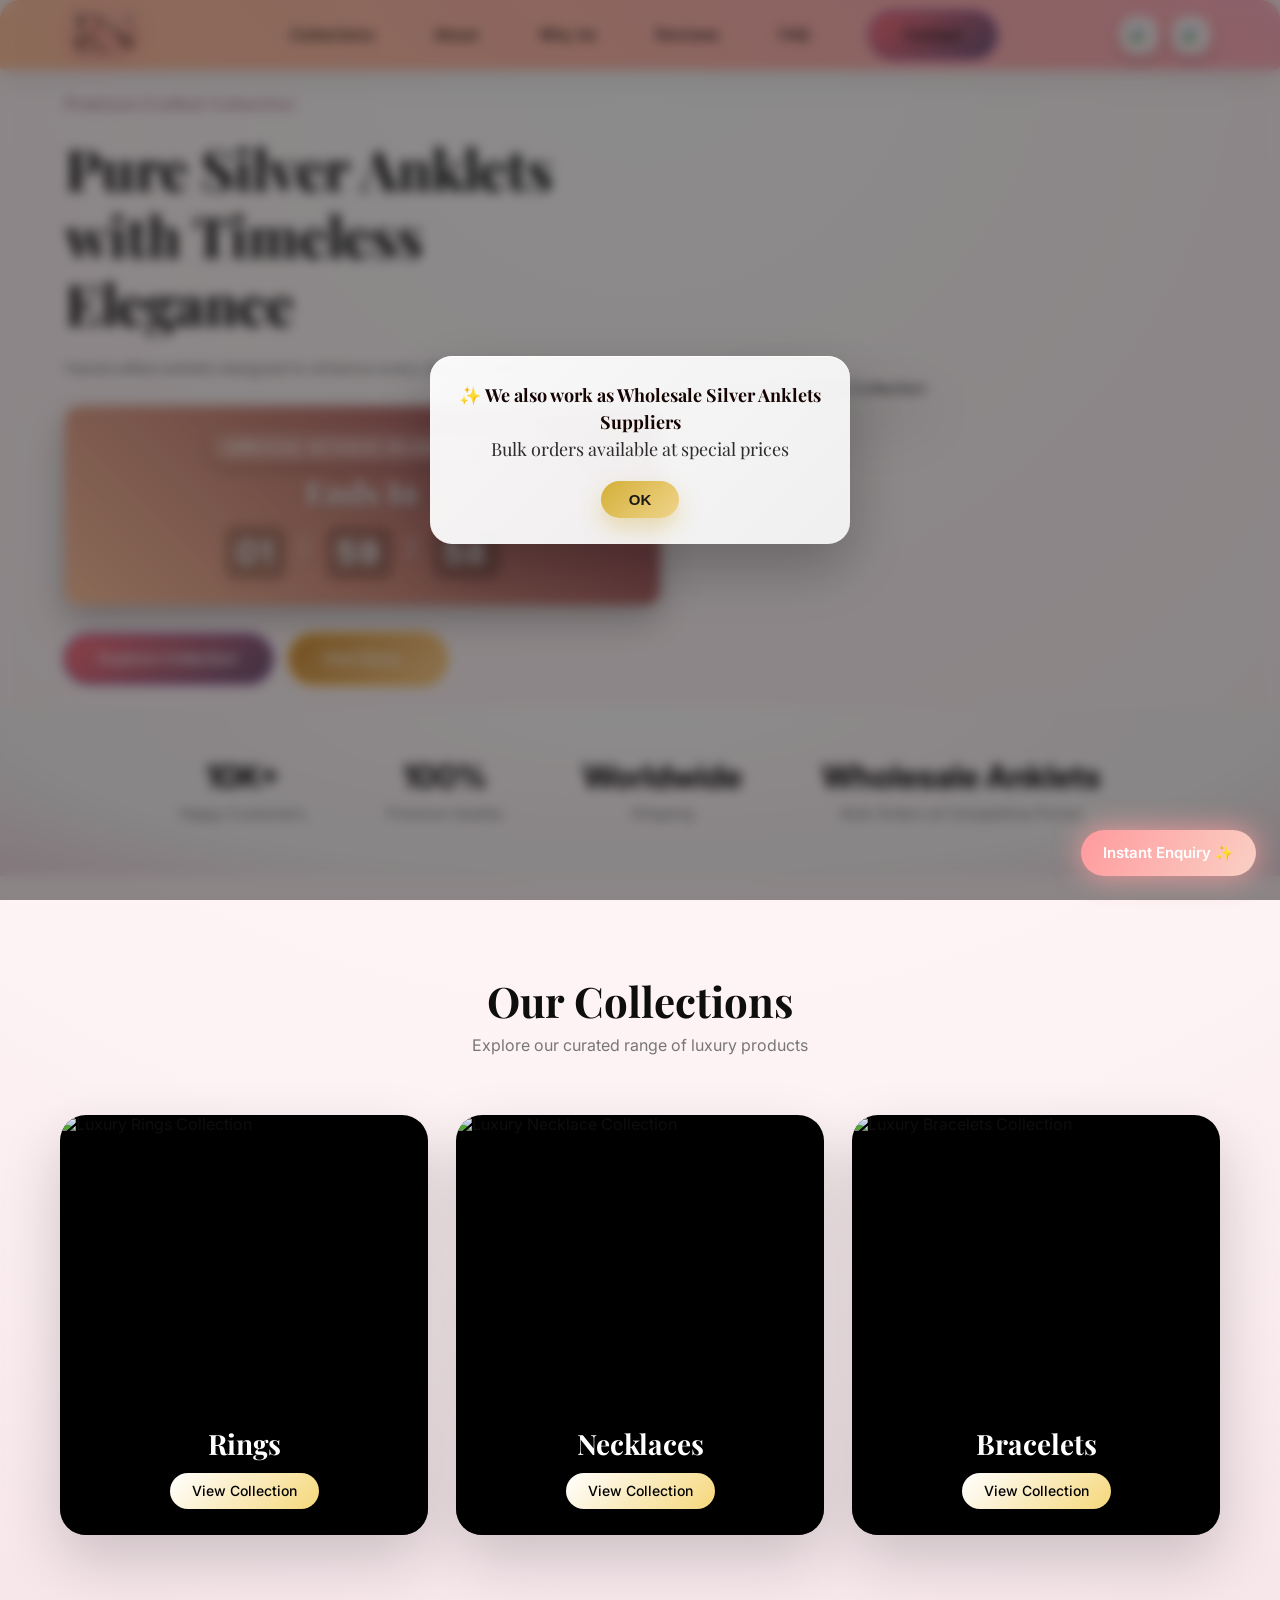
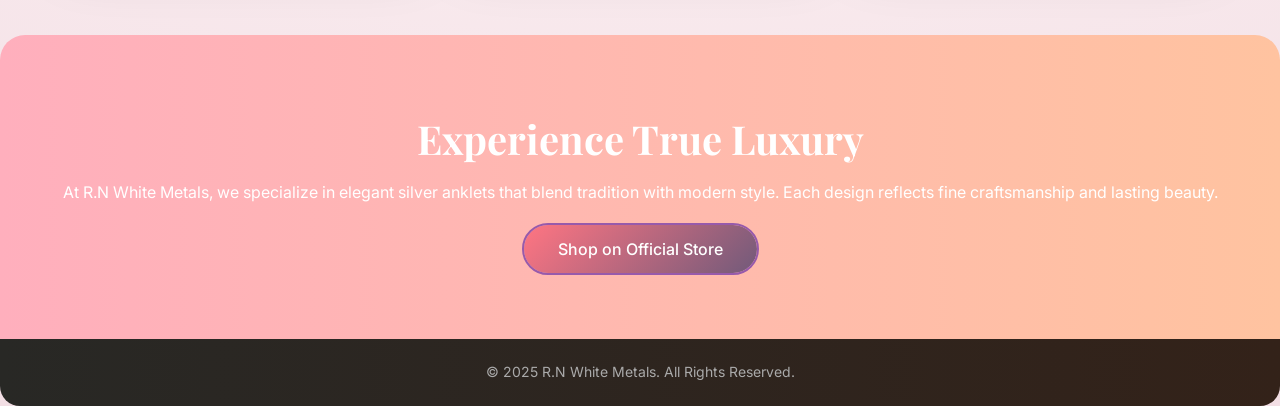
==== index.html @ c0d91f71 "added new codes" ====
<!DOCTYPE html>
<html lang="en">
<head>
  <meta charset="UTF-8" />
  <meta name="viewport" content="width=device-width, initial-scale=1.0" />
  <title>R.N White Metals — Premium Handcrafted Silver Anklets</title>

  <!-- Google Fonts -->
  <link href="https://fonts.googleapis.com/css2?family=Playfair+Display:wght@400;600;700&family=Inter:wght@300;400;500;600&display=swap" rel="stylesheet">

  <!-- GLOBAL CSS -->
  <link rel="stylesheet" href="assets/css/global.css">

  <!-- PAGE CSS -->
  <link rel="stylesheet" href="assets/css/style.css" />
  <link rel="icon" href="logo.png" type="image/png">

</head>
<body>

<!-- ================= NAVBAR ================= -->
<header class="navbar">
  <div class="nav-container">

    <!-- LEFT : LOGO -->
    <div class="nav-left">
      <a href="/" class="logo">
        <img src="images/logo.png" alt="R.N White Metals Logo">
      </a>
    </div>

    <!-- DESKTOP NAV -->
    <nav class="nav-links">
      <a href="#collections">Collections</a>
      <a href="about.html">About</a>
      <a href="why-us.html">Why Us</a>
      <a href="reviews.html">Reviews</a>
      <a href="faq.html">FAQ</a>
      <a href="contact.html" class="nav-btn">Contact</a>
    </nav>

    <!-- RIGHT : INSTAGRAM + HAMBURGER -->
    <div class="nav-right">
      <!-- Instagram Icon -->
      <a
        href="https://www.instagram.com/rnwmanklets/"
        target="_blank"
        class="nav-social instagram"
        aria-label="Instagram"
      >
        <img
          src="https://static.vecteezy.com/system/resources/thumbnails/038/447/961/small/ai-generated-instagram-logo-free-png.png"
          alt="Instagram"
        >
      </a>
    
      <!-- WhatsApp Icon -->
      <a
  href="https://wa.me/919259035342?text=Hello%20R.N%20White%20Metals%2C%20I%20am%20interested%20in%20silver%20anklets%20wholesale%20pricing.%20Please%20share%20details"
  target="_blank"
  class="nav-social whatsapp"
  aria-label="WhatsApp"
>
  <img
    src="https://upload.wikimedia.org/wikipedia/commons/6/6b/WhatsApp.svg"
    alt="WhatsApp"
  >
</a>


      </a>
    
      <!-- Hamburger Menu -->
      <div class="hamburger" id="hamburger">
        <span></span>
        <span></span>
        <span></span>
      </div>
    </div>
    

  </div>
</header>


<!-- ================= MOBILE MENU ================= -->
<div class="mobile-menu" id="mobileMenu">
  <a href="#collections">Collections</a>
  <a href="about.html">About</a>
  <a href="why-us.html">Why Us</a>
  <a href="reviews.html">Reviews</a>
  <a href="faq.html">FAQ</a>
  <a href="contact.html">Contact</a>
</div>

<!-- ================= HERO ================= -->
<section class="hero">
  <div class="hero-content">
    <span class="hero-tag">Premium Crafted Collection</span>
    <h1>Pure Silver Anklets with Timeless Elegance</h1>
    <p>Handcrafted anklets designed to enhance every step you take.</p>

    <!-- ================= DAILY SPECIAL SALE ================= -->
    <div class="daily-special">
      <div class="daily-special-content">
        <span class="daily-tag" id="dailyTag" style="
          font-family: var(--font-heading);">Special Sale</span>
        <h2 id="dailyHeadline" style="
          font-family: var(--font-heading);">Ends In</h2>
        <div class="daily-timer" id="dailyTimer">
          <span id="hours">00</span> : 
          <span id="minutes">00</span> : 
          <span id="seconds">00</span>
        </div>
      </div>
    </div>
    <!-- ================= END DAILY SPECIAL SALE ================= -->

    <div class="hero-actions">
      <a href="#collections" class="btn-primary">Explore Collection</a>
      <a href="#" class="btn-secondary">Visit Store</a>
    </div>
  </div>

  <div class="hero-image">
    <img
      src="https://images.unsplash.com/photo-1605100804763-247f67b3557e?q=80&w=1600&auto=format&fit=crop"
      alt="Luxury Anklets Collection">
  </div>
</section>


<!-- ================= TRUST BAR ================= -->
<section class="trust">
  <div class="trust-item">
    <h3>10K+</h3>
    <p>Happy Customers</p>
  </div>

  <div class="trust-item">
    <h3>100%</h3>
    <p>Premium Quality</p>
  </div>

  <div class="trust-item">
    <h3>Worldwide</h3>
    <p>Shipping</p>
  </div>
  <div class="trust-item">
    <h3>Wholesale Anklets</h3>
<p>Bulk Orders at Competitive Prices</p>

</section>

<!-- ================= COLLECTIONS ================= -->
<section id="collections" class="collections">
  <div class="section-header">
    <h2>Our Collections</h2>
    <p>Explore our curated range of luxury products</p>
  </div>

  <div class="collection-grid">

    <div class="collection-card">
      <img
        src="https://images.unsplash.com/photo-1605100804763-247f67b3557e?auto=format&fit=crop&w=1400&q=85"
        alt="Luxury Rings Collection">
      <div class="collection-overlay">
        <h3>Rings</h3>
        <a href="product/rings.html" class="shop-btn">View Collection</a>
      </div>
    </div>

    <div class="collection-card">
      <img
        src="https://images.unsplash.com/photo-1599643478518-a784e5dc4c8f?auto=format&fit=crop&w=1400&q=85"
        alt="Luxury Necklace Collection">
      <div class="collection-overlay">
        <h3>Necklaces</h3>
        <a href="product/anklets.html" class="shop-btn">View Collection</a>
      </div>
    </div>

    <div class="collection-card">
      <img
        src="https://images.unsplash.com/photo-1611591437281-460bfbe1220a?auto=format&fit=crop&w=1400&q=85"
        alt="Luxury Bracelets Collection">
      <div class="collection-overlay">
        <h3>Bracelets</h3>
        <a href="product/bracelets.html" class="shop-btn">View Collection</a>
      </div>
    </div>

  </div>
</section>
<!-- ================= WHOLESALE ALERT ================= -->
<div class="wholesale-alert" id="wholesaleAlert" aria-hidden="true">
  <div class="alert-box">
    <p class="alert-text">
      ✨ <strong>We also work as Wholesale Silver Anklets Suppliers</strong><br />
      Bulk orders available at special prices
    </p>

    <button id="alertOkBtn" class="alert-ok-btn">
      OK
    </button>
  </div>
</div>


<!-- ================= CTA ================= -->
<section class="cta">
  <h2>Experience True Luxury</h2><br>
  <p>
    At R.N White Metals, we specialize in elegant silver anklets that blend
    tradition with modern style. Each design reflects fine craftsmanship
    and lasting beauty.
  </p>
  <br><br>
  <a href="#" class="btn-shop">Shop on Official Store</a>
</section>

<!-- ================= FOOTER ================= -->
<footer class="footer">
  <p>© 2025 R.N White Metals. All Rights Reserved.</p>
</footer>
<!-- ================= INSTANT ENQUIRY FLOAT ================= -->
<div id="instantEnquiry" class="enquiry-text">
  Instant Enquiry ✨
</div>

<!-- ================= POPUP FORM ================= -->
<div id="enquiryPopup" class="enquiry-popup">
  <div class="popup-card">
    <span class="close-popup">&times;</span>

    <h3>Instant Enquiry</h3>

    <input type="text" id="enqName" placeholder="Your Name" />
    <input type="tel" id="enqMobile" placeholder="Mobile Number" />
    <textarea id="enqMessage" placeholder="Your Requirement"></textarea>

    <button id="sendEnquiry">Send Enquiry</button>
  </div>
</div>

<script type="module" src="../assets/js/instant-enquiry.js"></script>


<!-- NAVBAR JS -->
<script src="assets/js/main.js"></script>

</body>
</html>
---- assets/css/global.css ----
/* ================= GLOBAL VARIABLES ================= */
:root {
  --primary: #c8a14a;
  --accent-rose: #d6a7b2;
  --accent-blush: #f2d7df;

  --dark: #0e0e0e;
  --light: #f9f9f9;
  --gray: #777;

  --glass: rgba(255,255,255,0.92);

  --font-heading: 'Playfair Display', serif;
  --font-body: 'Inter', sans-serif;
}

/* ================= RESET ================= */
* {
  margin: 0;
  padding: 0;
  box-sizing: border-box;
}

body {
  font-family: var(--font-body);
  background: linear-gradient(
    to bottom,
    #ffffff 0%,
    #faf6f8 40%,
    #f6eef2 100%
  );
  color: var(--dark);
  -webkit-font-smoothing: antialiased;
  overflow-x: hidden;
}

/* ================= NAVBAR ================= */
.navbar {
  position: sticky;
  top: 0;
  z-index: 1000;

  background: var(--glass);
  backdrop-filter: blur(18px);

  box-shadow:
    0 14px 45px rgba(0,0,0,0.06),
    inset 0 -1px 0 rgba(255,255,255,0.6);
}


/* ================= LOGO ================= */
.logo {
  display: flex;
  align-items: center;
  justify-content: flex-start;
  text-decoration: none;
  font-family: var(--font-heading);
  font-size: 26px;
  font-weight: 700;
  perspective: 1000px;
  transform-origin: center;
  backface-visibility: hidden;
  color: #a80355;
  background-color: transparent;
}

/* Logo Image – No Color Effects */
.logo img {
  height: 44px;
  width: auto;
  object-fit: contain;
  transform-origin: left center;
  background: transparent;
  box-shadow: none;
  filter: none;
  transition: transform 0.3s ease;
}

/* Hover Effect – Clean (No Color) */
.logo img:hover {
  transform: scale(1.05);
}


/* ================= DESKTOP LINKS ================= */
.nav-links {
  display: flex;
  gap: 34px;
}

.nav-links a {
  font-size: 15px;
  font-weight: 500;
  letter-spacing: 0.3px;
  color: #2f2f2f;
  position: relative;

  transition: color 0.3s ease;
}

.nav-links a::after {
  content: "";
  position: absolute;
  left: 0;
  bottom: -7px;
  width: 0;
  height: 2px;

  background: linear-gradient(
    90deg,
    var(--accent-rose),
    var(--accent-blush)
  );

  border-radius: 2px;
  transition: width 0.35s ease;
}

.nav-links a:hover {
  color: #a56a7c;
}

.nav-links a:hover::after {
  width: 100%;
}

/* ================= HAMBURGER ================= */
/* ================= Hamburger Menu ================= */
.hamburger {
  display: none; /* will show via media query on mobile */
  flex-direction: column;
  justify-content: space-between;
  gap: 6px;
  cursor: pointer;
  z-index: 10001; /* above everything */
}

.hamburger span {
  width: 26px;
  height: 2px;
  background: var(--dark); /* your global dark color */
  border-radius: 2px;
  transition: all 0.4s ease;
}

/* Hamburger open animation */
.hamburger.open span:nth-child(1) {
  transform: rotate(45deg) translate(5px, 5px);
}

.hamburger.open span:nth-child(2) {
  opacity: 0;
}

.hamburger.open span:nth-child(3) {
  transform: rotate(-45deg) translate(6px, -6px);
}

/* Optional: make sure Instagram icon aligns perfectly with hamburger */
.nav-right {
  display: flex;
  align-items: center;
  gap: 12px; /* space between Instagram icon and hamburger */
}

.nav-ig img {
  height: 26px; /* same as hamburger height for symmetry */
  width: 38px;
  object-fit: contain;
  transition: transform 0.3s, filter 0.3s;
}

.nav-ig img:hover {
  transform: scale(1.1);
  filter: brightness(1.2);
}

/* Show hamburger only on mobile */
@media (max-width: 1024px) {
  .hamburger {
    display: flex;
  }

  .nav-links {
    display: none; /* hide desktop links on mobile */
  }
}


/* ================= PREMIUM MOBILE MENU ================= */
.mobile-menu {
  position: fixed;
  top: 76px;
  right: 16px;

  width: min(50vw, 360px);

  background:
    linear-gradient(
      45deg, #ffc3a0, #FFAFBD
    );

  backdrop-filter: blur(22px);

  border-radius: 28px 28px 36px 36px;

  box-shadow:
    0 40px 90px rgba(0,0,0,0.22),
    inset 0 1px 0 rgba(255,255,255,0.75);

  padding: 22px 18px 26px;

  display: flex;
  flex-direction: column;
  gap: 14px;

  opacity: 0;
  transform: translateY(-20px) scale(0.94);
  pointer-events: none;

  transition: all 0.5s cubic-bezier(.22,1,.36,1);
  z-index: 1100;
}

/* Elegant glowing border */
.mobile-menu::before {
  content: "";
  position: absolute;
  inset: 0;
  border-radius: inherit;
  padding: 1px;

  background: linear-gradient(
    120deg,
    rgba(212,175,55,0.55),
    rgba(255,255,255,0.4),
    rgba(212,175,55,0.55)
  );

  -webkit-mask:
    linear-gradient(#fff 0 0) content-box,
    linear-gradient(#fff 0 0);
  -webkit-mask-composite: xor;

  pointer-events: none;
}

.mobile-menu.active {
  opacity: 1;
  transform: translateY(0) scale(1);
  pointer-events: auto;
}

/* ================= MOBILE LINKS ================= */
.mobile-menu a {
  font-family: var(--font-heading);
  font-size: 18px;
  letter-spacing: 0.6px;
  text-decoration: none;
  color: #1b1b1b;

  padding: 13px 16px;
  border-radius: 16px;

  background: linear-gradient(
    145deg,
    rgba(255,255,255,0.75),
    rgba(255,255,255,0.4)
  );

  box-shadow:
    0 8px 18px rgba(0,0,0,0.08),
    inset 0 1px 0 rgba(255,255,255,0.75);

  transform: translateY(8px);
  opacity: 0;

  transition:
    transform 0.45s ease,
    opacity 0.45s ease,
    box-shadow 0.45s ease;
}

/* Stagger animation */
.mobile-menu.active a:nth-child(1) { transition-delay: .06s; }
.mobile-menu.active a:nth-child(2) { transition-delay: .12s; }
.mobile-menu.active a:nth-child(3) { transition-delay: .18s; }
.mobile-menu.active a:nth-child(4) { transition-delay: .24s; }
.mobile-menu.active a:nth-child(5) { transition-delay: .30s; }
.mobile-menu.active a:nth-child(6) { transition-delay: .36s; }

.mobile-menu.active a {
  transform: translateY(0);
  opacity: 1;
}

.mobile-menu a:hover {
  box-shadow:
    0 18px 36px rgba(0,0,0,0.18),
    inset 0 1px 0 rgba(255,255,255,0.9);
}

/* ================= FOOTER ================= */
.footer {
  padding: 40px 20px;
  text-align: center;
  font-size: 14px;
  color: var(--gray);
}

/* ================= RESPONSIVE ================= */
@media (max-width: 900px) {
  .nav-links {
    display: none;
  }
  .hamburger {
    display: flex;
  }
}
.logo img {
  height: 50px;
  width: auto;
  object-fit: contain;
  transform-origin: left center;

  filter:
    drop-shadow(0 0 6px rgba(255, 140, 170, 0.45))
    drop-shadow(0 0 14px rgba(255, 97, 166, 0.35));

  transition:
    transform 0.35s cubic-bezier(0.22, 1, 0.36, 1),
    filter 0.35s ease;
}

.logo img:hover {
  transform: scale(1.05);
  filter:
    drop-shadow(0 0 10px rgba(255, 140, 170, 0.75))
    drop-shadow(0 0 22px rgba(255, 97, 166, 0.6));
}
.navbar {
  position: sticky;
  top: 0;
  z-index: 1000;

  background: linear-gradient(45deg, #ffc3a0, #FFAFBD);
  box-shadow: 0 10px 30px rgba(0, 0, 0, 0.08);

  border-top-left-radius: 20px;
  border-top-right-radius: 20px;
  border-bottom-left-radius: 5px;
  border-bottom-right-radius: 5px;
}

/* ================= WHOLESALE ALERT ================= */
.wholesale-alert {
  position: fixed;
  inset: 0;
  background: rgba(0, 0, 0, 0.45);
  backdrop-filter: blur(6px);
  display: flex;
  align-items: center;
  justify-content: center;
  z-index: 2000;
  opacity: 0;
  pointer-events: none;
  transition: opacity 0.4s ease;
}

.wholesale-alert.show {
  opacity: 1;
  pointer-events: auto;
}

.alert-box {
  background: linear-gradient(
    135deg,
    rgba(255,255,255,0.95),
    rgba(245,245,245,0.95)
  );
  padding: 26px 28px;
  max-width: 420px;
  width: 90%;
  text-align: center;
  border-radius: 22px;
  box-shadow:
    0 25px 60px rgba(0,0,0,0.25),
    inset 0 1px 0 rgba(255,255,255,0.8);

  animation: popIn 0.45s cubic-bezier(.22,1,.36,1);
}

.alert-box p {
  font-family: var(--font-heading);
  font-size: 18px;
  line-height: 1.5;
  color: #2b2b2b;
  margin-bottom: 18px;
}

.alert-box strong {
  color: #160404;
}

.alert-box button {
  border: none;
  padding: 10px 28px;
  font-size: 15px;
  font-weight: 600;
  border-radius: 999px;
  cursor: pointer;
  background: linear-gradient(135deg, #d4af37, #f0d58c);
  color: #1a1a1a;
  box-shadow: 0 10px 22px rgba(212,175,55,0.35);
  transition: transform 0.25s ease, box-shadow 0.25s ease;
}

.alert-box button:hover {
  transform: translateY(-2px);
  box-shadow: 0 14px 30px rgba(212,175,55,0.45);
}

@keyframes popIn {
  from {
    transform: scale(0.85);
    opacity: 0;
  }
  to {
    transform: scale(1);
    opacity: 1;
  }
}

/* ================= NAV CONTAINER ================= */
.nav-container {
  max-width: 1200px;
  margin: auto;
  padding: 10px 30px;

  display: flex;
  align-items: center;
  justify-content: space-between;
}
/* ================= FLOATING ENQUIRY ================= */
#instantEnquiry {
  position: fixed;
  bottom: 24px;
  right: 24px;
  z-index: 9999;
  cursor: pointer;
}

/* TEXT STATE */
.enquiry-text {
  padding: 14px 22px;
  border-radius: 40px;
  font-weight: 600;
  font-size: 15px;
  color: #fff;
  background: linear-gradient(120deg, #ff9a9e, #fad0c4);
  box-shadow: 0 0 30px rgba(255, 160, 160, 0.9);
  animation: zoomGlow 1.8s ease-in-out infinite;
}

/* LOGO STATE (NO CIRCLE MOTION, ONLY ZOOM) */
.enquiry-logo {
  width: 50px;
  height: 50px;
  border-radius: 15px; /* 🔥 NOT CIRCULAR */
  background: linear-gradient(135deg, #ffffff, #ffb3c6);
  box-shadow: 0 0 35px rgba(255, 180, 200, 1);
  display: flex;
  align-items: center;
  justify-content: center;
  font-size: 26px;
  animation: zoomGlowLogo 1.6s ease-in-out infinite;
}

/* ================= ANIMATIONS ================= */

/* Text zoom + glow */
@keyframes zoomGlow {
  0% {
    transform: scale(1);
    box-shadow: 0 0 18px rgba(255, 160, 160, 0.6);
  }
  50% {
    transform: scale(1.08);
    box-shadow: 0 0 40px rgba(255, 180, 180, 1);
  }
  100% {
    transform: scale(1);
    box-shadow: 0 0 18px rgba(255, 160, 160, 0.6);
  }
}

/* Logo zoom + soft light */
@keyframes zoomGlowLogo {
  0% {
    transform: scale(1);
    box-shadow: 0 0 22px rgba(255, 180, 200, 0.7);
  }
  50% {
    transform: scale(1.12);
    box-shadow: 0 0 50px rgba(255, 200, 220, 1);
  }
  100% {
    transform: scale(1);
    box-shadow: 0 0 22px rgba(255, 180, 200, 0.7);
  }
}

/* ================= POPUP ================= */
.enquiry-popup {
  position: fixed;
  inset: 0;
  background: rgba(0,0,0,0.45);
  backdrop-filter: blur(8px);
  display: none;
  align-items: center;
  justify-content: center;
  z-index: 10000;
}

.popup-card {
  background: rgba(255,255,255,0.9);
  padding: 28px;
  border-radius: 22px;
  width: 320px;
  box-shadow: 0 25px 60px rgba(0,0,0,0.25);
  position: relative;
  animation: popupIn 0.5s ease;
}

.popup-card h3 {
  margin-bottom: 14px;
  font-family: var(--font-heading);
  text-align: center;
}

.popup-card input,
.popup-card textarea {
  width: 100%;
  margin-bottom: 12px;
  padding: 12px;
  border-radius: 12px;
  border: 1px solid #ccc;
}

.popup-card button {
  width: 100%;
  padding: 12px;
  border-radius: 30px;
  border: none;
  background: linear-gradient(135deg, #ff9a9e, #fad0c4);
  font-weight: 600;
  cursor: pointer;
}

.close-popup {
  position: absolute;
  top: 12px;
  right: 14px;
  font-size: 22px;
  cursor: pointer;
}

/* ================= ANIMATIONS ================= */
@keyframes glowPulse {
  from { box-shadow: 0 0 15px rgba(255,150,150,0.6); }
  to { box-shadow: 0 0 35px rgba(255,150,150,1); }
}

@keyframes floatSpin {
  from { transform: rotate(0deg) translateY(0); }
  to { transform: rotate(360deg) translateY(-4px); }
}

@keyframes popupIn {
  from { transform: scale(0.85); opacity: 0; }
  to { transform: scale(1); opacity: 1; }
}

/* ================= NAV RIGHT SOCIAL ICONS ================= */
.nav-right {
  display: flex;
  align-items: center;
  gap: 14px;
}

/* Shared social style */
.nav-social {
  width: 38px;
  height: 38px;
  border-radius: 40%;
  display: flex;
  align-items: center;
  justify-content: center;

  background: rgba(255, 255, 255, 0.85);
  backdrop-filter: blur(6px);

  box-shadow: 0 6px 16px rgba(0,0,0,0.18);
  transition: transform 0.3s ease, box-shadow 0.3s ease;
}

.nav-social img {
  width: 18px;
  height: 18px;
}

/* Hover animation */
.nav-social:hover {
  transform: translateY(-2px) scale(1.08);
}

/* Platform glow */
.nav-social.instagram:hover {
  box-shadow: 0 0 16px rgba(225,48,108,0.55);
}

.nav-social.whatsapp:hover {
  box-shadow: 0 0 18px rgba(37,211,102,0.6);
}
---- assets/css/style.css ----
/* ================= ROOT ================= */
:root {
  --primary: white;
  --dark: #0e0e0e;
  --light: #f9f9f9;
  --gray: #777;
  --font-heading: 'Playfair Display', serif;
  --font-body: 'Inter', sans-serif;
}

/* ================= BODY ================= */
body {
  font-family: var(--font-body);
  background: radial-gradient(
    circle at top center,
    #FFFFFF 0%,
    #FFF5F7 30%,
    #FDF2F4 55%,
    #F2DEE4 100%
  );
  color: var(--dark);
  line-height: 1.2;
  overflow-x: hidden;
  margin: 0;
  padding: 0;
}

/* ================= NAVBAR ================= */
.nav-left {
  display: flex;
  align-items: center;
  flex-shrink: 0;
}



.nav-links {
  display: flex;
  align-items: center;
  border-radius: 0;
}

/* .logo {
  display: flex;
  align-items: center;
  justify-content: flex-start;
  text-decoration: none;
  font-family: var(--font-heading);
  font-size: 26px;
  font-weight: 700;
  perspective: 1000px;
  transform-origin: center;
  backface-visibility: hidden;
  color: #a80355;
  background-color: transparent;
}


/* Desktop Nav */
.nav-links a {
  margin-left: 26px;
  text-decoration: none;
  color: var(--dark);
  font-weight: 500;
  transition: color 0.3s ease;
}


.nav-links a:hover {
  color: var(--primary);
}

.nav-btn {
  background: linear-gradient(135deg, #ff7582, #725a7a );
  color: #FFFFFF;
  padding: 14px 34px;
  border-radius: 40px;
  text-decoration: none;
  font-weight: 500;
  outline: 2px solid #975aab;
  outline-offset: 0px;
  transition: transform 0.25s ease, outline-color 0.25s ease, background 0.35s ease;
}


.nav-btn:hover {
   background: linear-gradient(135deg,#f54ea2, #ff7676);
  color: #FFFFFF;
  transform: translateY(-2px);
  outline-color: #975aab;
}

/* ================= HAMBURGER ================= */
/* .hamburger {
  display: none;
  flex-direction: column;
  gap: 6px;
  cursor: pointer;
  z-index: 10001;
}

.hamburger span {
  width: 26px;
  height: 2px;
  background: var(--dark);
  transition: all 0.4s ease;
}

.hamburger.open span:nth-child(1) {
  transform: rotate(45deg) translate(5px, 5px);
}

.hamburger.open span:nth-child(2) {
  opacity: 0;
}

.hamburger.open span:nth-child(3) {
  transform: rotate(-45deg) translate(6px, -6px);
} */

/* ================= HERO ================= */
.hero {
  max-width: 1200px;
  margin: auto;
  padding: 25px;
  display: grid;
  grid-template-columns: 1.2fr 1fr;
  gap: 60px;
  align-items: center;
}

.hero-tag {
  color: #B58B9A;
  font-weight: 600;
  letter-spacing: 0.8px;
  transition: color 0.2s ease;
}

.hero-tag:hover {
  color: #9A6F7D;
}

.hero h1 {
  font-family: var(--font-heading);
  font-size: 56px;
  margin: 20px 0;
  color: var(--dark);
  transition: color 0.25s ease, transform 0.25s ease;
}

.hero h1:hover {
  color: #B58B9A;
  transform: translateY(-2px);
}

.hero p {
  color: var(--gray);
  max-width: 480px;
  line-height: 1.6;
}

.hero-actions {
  margin-top: 30px;
  display: flex;
  gap: 18px;
}

/* BUTTONS */
.btn-primary,
.btn-shop {
  background: linear-gradient(135deg, #ff7582, #725a7a);
  color: #FFFFFF;
  padding: 14px 34px;
  border-radius: 40px;
  text-decoration: none;
  font-weight: 500;
  outline: 2px solid #975aab;
  outline-offset: 0px;
  transition: transform 0.25s ease, outline-color 0.25s ease, background 0.35s ease;
}

.btn-primary:hover,
.btn-shop:hover {
  background: linear-gradient(135deg,  #f54ea2, #ff7676);
  color: #FFFFFF;
  transform: translateY(-2px);
  outline-color: #975aab;
}

.btn-secondary {
  width: 155px;
  background: linear-gradient(135deg, #D1913C, #FFD194);
  color: #FFFFFF;
  border: none;
  padding: 14px 32px;
  border-radius: 40px;
  text-decoration: none;
  font-weight: 500;
  outline: 2px solid orange;
  outline-offset: 0px;
  transition: background 0.25s ease, color 0.25s ease, outline-color 0.25s ease, transform 0.25s ease;
}

.btn-secondary:hover {
  background: linear-gradient(135deg,#FF512F,#F09819);
  color: #FFFFFF;
  outline-color: orange;
  transform: translateY(-2px);
}

/* HERO IMAGE */
.hero-image img {
  width: 100%;
  border-radius: 28px;
  box-shadow: 0 20px 60px rgba(0,0,0,0.18);
  transition: transform 0.55s cubic-bezier(0.22, 1, 0.36, 1);
}

.hero-image img:hover {
  transform: translateY(-6px) scale(1.015);
}

/* CARD STYLES */
.card,
.feature-card {
  background-color: #FFFFFF;
  border-radius: 28px;
  box-shadow: 0 10px 35px rgba(0,0,0,0.08);
  transition: transform 0.4s ease, box-shadow 0.4s ease;
}

.card:hover,
.feature-card:hover {
  transform: translateY(-8px);
  box-shadow: 0 22px 55px rgba(106, 130, 251, 0.35);
}

/* ================= TRUST ================= */
.trust {
  background: radial-gradient(
    ellipse at top,
    #FFFFFF 0%,
    #FFF6F8 35%,
    #f7f4f5 70%,
    #EED9E0 100%
  );
  padding: 50px 20px;
  display: flex;
  justify-content: center;
  gap: 80px;
  text-align: center;
}

.trust-item {
  transition: transform 0.3s ease;
}

.trust-item:hover {
  transform: translateY(-4px);
}

.trust-item h3 {
  font-size: 32px;
  font-weight: 700;
  color: var(--dark);
  margin-bottom: 6px;
  transition: color 0.3s ease;
}

.trust-item:hover h3 {
  color: #B58B9A;
}

.trust-item p {
  color: var(--gray);
  font-size: 15px;
  line-height: 1.6;
  transition: color 0.3s ease;
}

.trust-item:hover p {
  color: #6F6F6F;
}

/* ================= COLLECTIONS ================= */
.collections {
  padding: 100px 20px;
  max-width: 1200px;
  margin: auto;
}

.section-header {
  text-align: center;
  margin-bottom: 60px;
}

.section-header h2 {
  font-family: var(--font-heading);
  font-size: 42px;
  margin-bottom: 10px;
}

.section-header p {
  color: var(--gray);
  font-size: 16px;
}

.collection-grid {
  display: grid;
  grid-template-columns: repeat(3, 1fr);
  gap: 28px;
  max-width: 1200px;
  margin: auto;
}

.collection-card {
  position: relative;
  height: 420px;
  border-radius: 26px;
  overflow: hidden;
  background: #000;
  box-shadow: 0 25px 60px rgba(0,0,0,0.18);
  cursor: pointer;
}

.collection-card img {
  width: 100%;
  height: 100%;
  object-fit: cover;
  transition: transform 1s ease;
}

.collection-card::after {
  content: "";
  position: absolute;
  inset: 0;
  background: linear-gradient(to top, rgba(0,0,0,0.7), rgba(0,0,0,0.15), rgba(0,0,0,0.05));
}

.collection-card:hover img {
  transform: scale(1.1);
}

.collection-overlay {
  position: absolute;
  bottom: 26px;
  left: 26px;
  right: 26px;
  z-index: 2;
  color: #fff;

  /* ✅ CENTER ALIGN */
  display: flex;
  flex-direction: column;
  align-items: center;
  text-align: center;
}

.collection-overlay h3 {
  font-family: var(--font-heading);
  font-size: 28px;
  margin-bottom: 12px;
}


.shop-btn {
  display: inline-block;
  padding: 10px 22px;
  font-size: 14px;
  font-weight: 500;
  text-decoration: none;
  border-radius: 30px;
  color: #000;
  background: linear-gradient(135deg, var(--primary), #f5d77a);
  transition: all 0.4s ease;
}

/* ================= CTA ================= */
.cta {
  background: linear-gradient(to right, #FFAFBD, #ffc3a0);
  color: white;
  padding: 80px 20px;
  text-align: center;
  border-top-left-radius: 25px;
  border-top-right-radius: 25px;
}

.cta h2 {
  font-family: var(--font-heading);
  font-size: 40px;
}

/* ================= FOOTER ================= */
.footer {
  background: linear-gradient(to right, #282825, #332219);
  color: #aaa;
  padding: 25px;
  border-bottom-left-radius: 20px;
  border-bottom-right-radius: 20px;
  text-align: center;
}

/* ================= RESPONSIVE ================= */
@media (max-width: 1024px) {
  .collection-grid {
    grid-template-columns: repeat(2, 1fr);
  }
}

@media (max-width: 900px) {
  .nav-links { display: none; }
  .hamburger { display: flex; }
  .hero { grid-template-columns: 1fr; text-align: center; }
  .hero-actions { justify-content: center; }
  .trust { flex-direction: column; gap: 30px; }
}

@media (max-width: 640px) {
  .collections { padding: 50px 16px; }
  .section-header h2 { font-size: 34px; }
  .collection-grid { grid-template-columns: 1fr; gap: 22px; }
  .collection-card { height: 320px; border-radius: 22px; }
  .collection-overlay h3 { font-size: 24px; }
}

/* ================= DAILY SPECIAL SALE ================= */
.daily-special {
  background: linear-gradient(45deg, #ffc3a0, #974A58);
  color: #fff;
  text-align: center;
  padding: 25px 20px;
  margin: 25px 0;
  border-radius: 15px;
  box-shadow: 0 15px 35px rgba(0,0,0,0.25);
  animation: pulseGlow 2s infinite alternate;
}

.daily-special-content {
  max-width: 600px;
  margin: 0 auto;
}

.daily-tag {
  display: inline-block;
  font-weight: 700;
  font-size: 1rem;
  letter-spacing: 1.5px;
  background: rgba(255,255,255,0.15);
  padding: 6px 15px;
  border-radius: 30px;
  margin-bottom: 10px;
  text-transform: uppercase;
  box-shadow: 0 4px 15px rgba(0,0,0,0.2);
}

.daily-special h2 {
  font-size: 2rem;
  margin-bottom: 15px;
  font-weight: 700;
  text-shadow: 2px 2px 8px rgba(0,0,0,0.4);
}

.daily-timer {
  font-size: 2rem;
  font-weight: 700;
  letter-spacing: 2px;
  display: flex;
  justify-content: center;
  gap: 15px;
  text-shadow: 2px 2px 6px rgba(0,0,0,0.3);
}

.daily-timer span {
  min-width: 50px;
  background: rgba(0,0,0,0.2);
  padding: 8px 12px;
  border-radius: 10px;
  display: inline-block;
}

@keyframes pulseGlow {
  0% { box-shadow: 0 10px 25px rgba(255, 78, 80, 0.4); transform: scale(1); }
  50% { box-shadow: 0 15px 35px rgba(255, 78, 80, 0.6); transform: scale(1.02); }
  100% { box-shadow: 0 10px 25px rgba(255, 78, 80, 0.4); transform: scale(1); }
}

@media(max-width:768px){
  .daily-special h2 { font-size: 1.5rem; }
  .daily-timer { font-size: 1.5rem; gap:10px; }
}
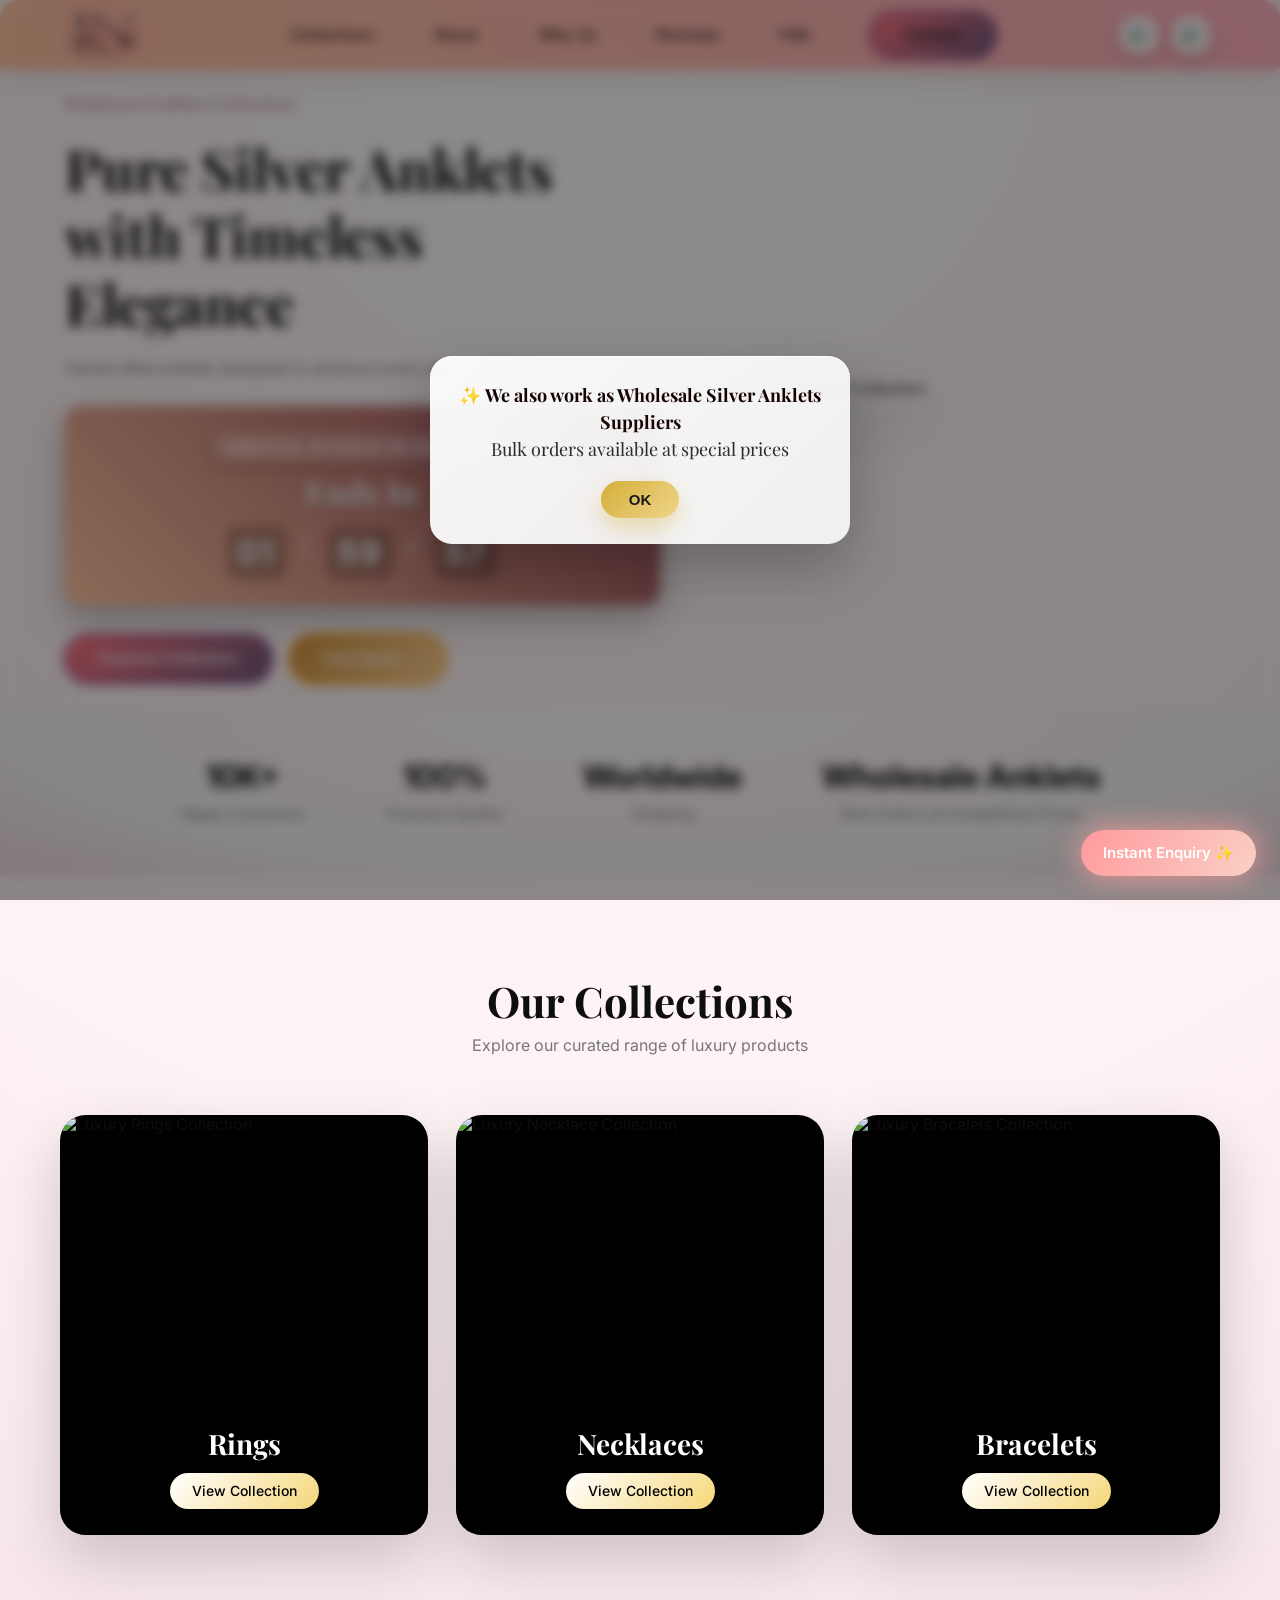
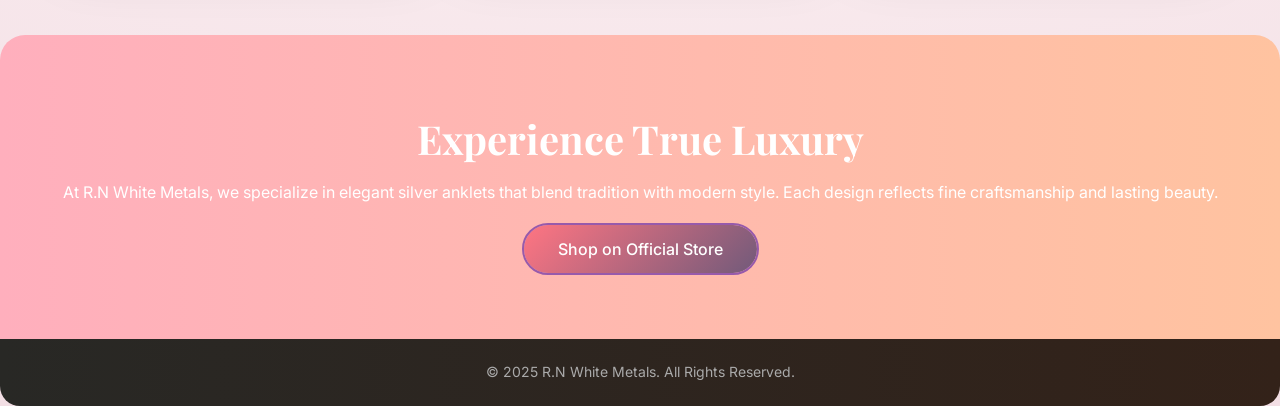
==== commit f87b9017: "added new codes" ====
--- a/index.html
+++ b/index.html
@@ -56,7 +56,8 @@
     
       <!-- WhatsApp Icon -->
       <a
-  href="https://wa.me/919259035342?text=Hello%20R.N%20White%20Metals%2C%20I%20am%20interested%20in%20silver%20anklets%20wholesale%20pricing.%20Please%20share%20details"
+  href="https://wa.me/919259035342?text=Hello%20*R.N%20White%20Metals*%2C%0AI%20am%20interested%20in%20silver%20anklets%20wholesale%20pricing.%0APlease%20share%20details.
+  "
   target="_blank"
   class="nav-social whatsapp"
   aria-label="WhatsApp"
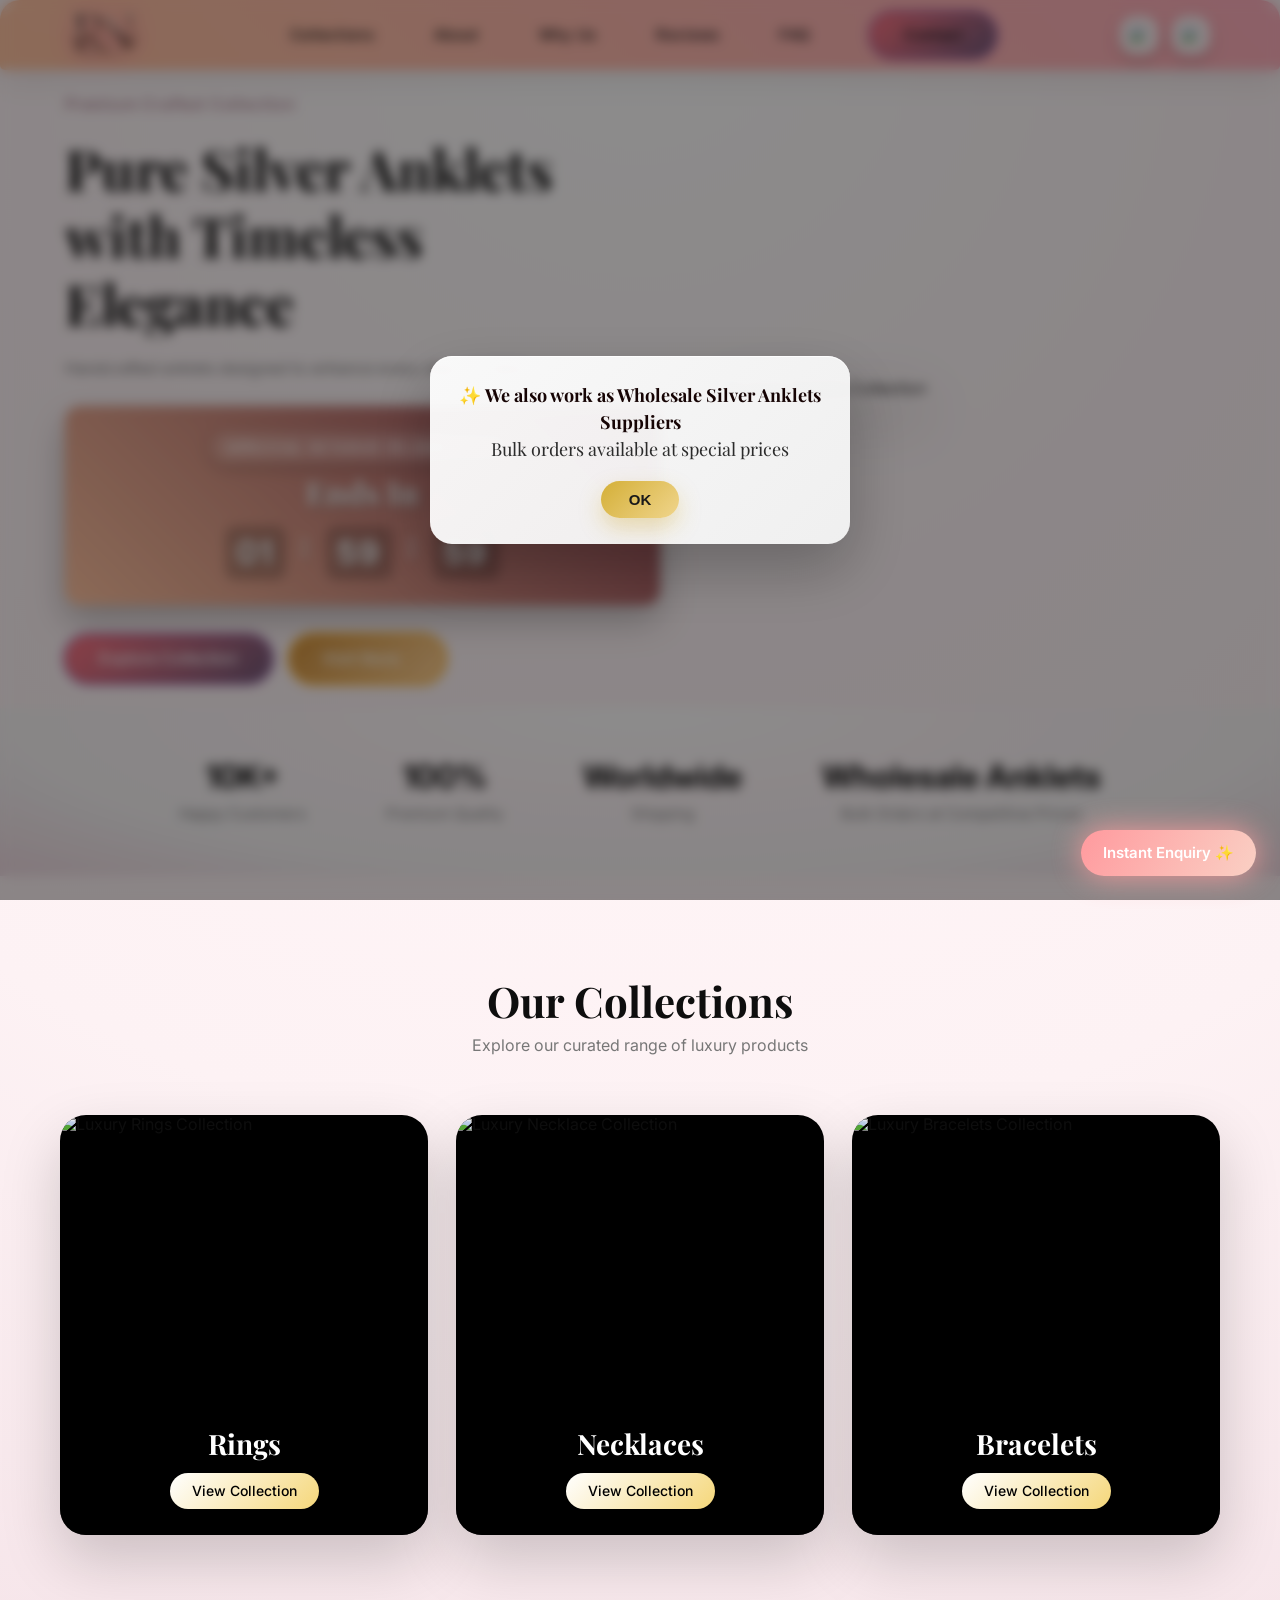
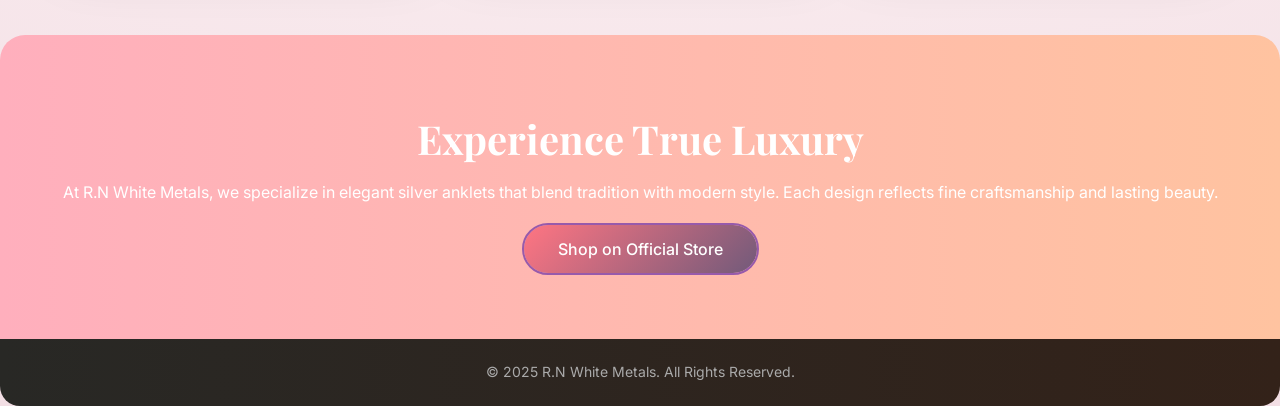
==== commit b021eaee: "added new codes" ====
--- a/index.html
+++ b/index.html
@@ -226,6 +226,7 @@
   <p>© 2025 R.N White Metals. All Rights Reserved.</p>
 </footer>
 <!-- ================= INSTANT ENQUIRY FLOAT ================= -->
+<!-- ================= INSTANT ENQUIRY FLOAT ================= -->
 <div id="instantEnquiry" class="enquiry-text">
   Instant Enquiry ✨
 </div>
@@ -233,18 +234,42 @@
 <!-- ================= POPUP FORM ================= -->
 <div id="enquiryPopup" class="enquiry-popup">
   <div class="popup-card">
-    <span class="close-popup">&times;</span>
+
+    <span class="close-popup" aria-label="Close">&times;</span>
 
     <h3>Instant Enquiry</h3>
 
-    <input type="text" id="enqName" placeholder="Your Name" />
-    <input type="tel" id="enqMobile" placeholder="Mobile Number" />
-    <textarea id="enqMessage" placeholder="Your Requirement"></textarea>
-
-    <button id="sendEnquiry">Send Enquiry</button>
-  </div>
-</div>
-
+    <input
+      type="text"
+      id="enqName"
+      placeholder="Your Name"
+      required
+      maxlength="50"
+    />
+
+    <input
+      type="tel"
+      id="enqMobile"
+      placeholder="Mobile Number"
+      required
+      maxlength="15"
+    />
+
+    <textarea
+      id="enqMessage"
+      placeholder="Your Requirement (optional)"
+      rows="4"
+      maxlength="250"
+    ></textarea>
+
+    <button id="sendEnquiry">
+      Send Enquiry
+    </button>
+
+  </div>
+</div>
+
+<!-- ================= SCRIPT ================= -->
 <script type="module" src="../assets/js/instant-enquiry.js"></script>
 
 
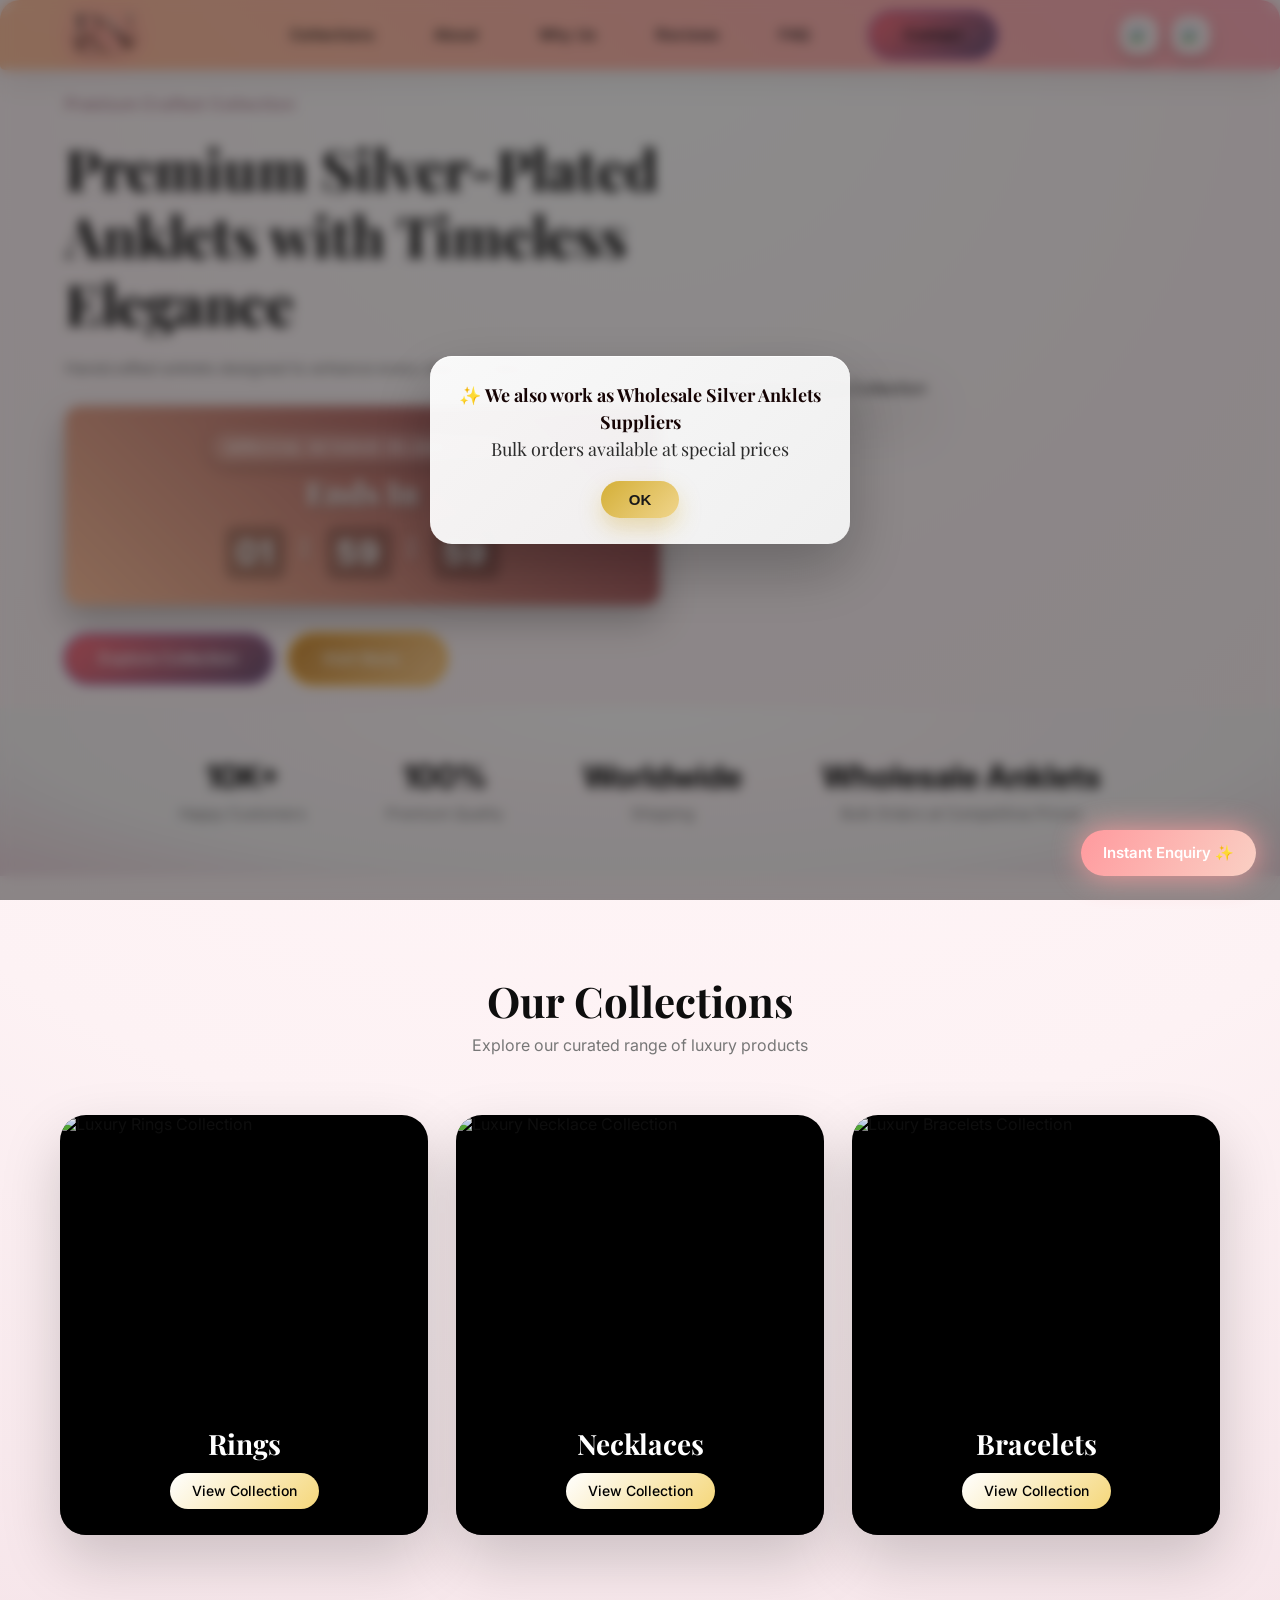
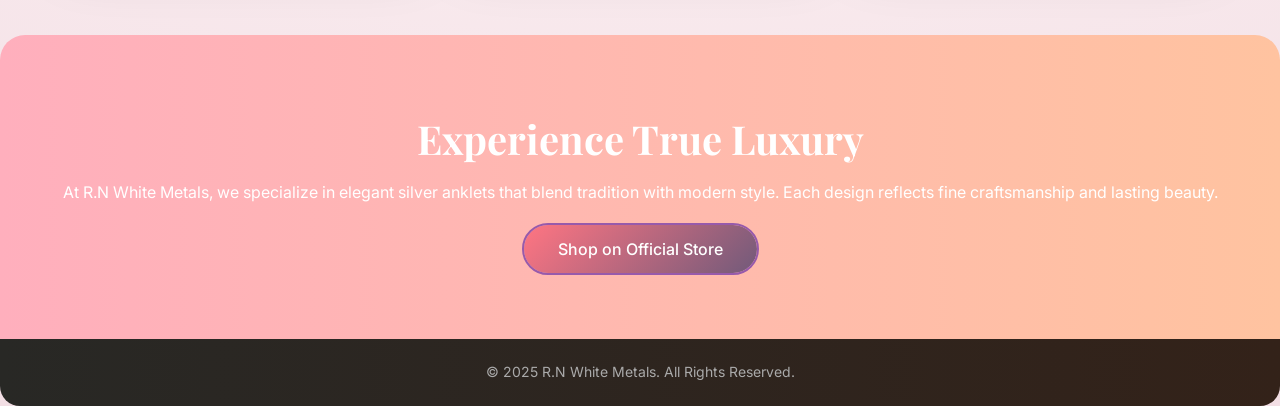
==== commit b8b1b7b4: "updated" ====
--- a/index.html
+++ b/index.html
@@ -3,7 +3,7 @@
 <head>
   <meta charset="UTF-8" />
   <meta name="viewport" content="width=device-width, initial-scale=1.0" />
-  <title>R.N White Metals — Premium Handcrafted Silver Anklets</title>
+  <title>R.N White Metals — Premium Handcrafted Silver-plated Anklets</title>
 
   <!-- Google Fonts -->
   <link href="https://fonts.googleapis.com/css2?family=Playfair+Display:wght@400;600;700&family=Inter:wght@300;400;500;600&display=swap" rel="stylesheet">
@@ -98,7 +98,7 @@
 <section class="hero">
   <div class="hero-content">
     <span class="hero-tag">Premium Crafted Collection</span>
-    <h1>Pure Silver Anklets with Timeless Elegance</h1>
+    <h1>Premium Silver-Plated Anklets with Timeless Elegance</h1>
     <p>Handcrafted anklets designed to enhance every step you take.</p>
 
     <!-- ================= DAILY SPECIAL SALE ================= -->
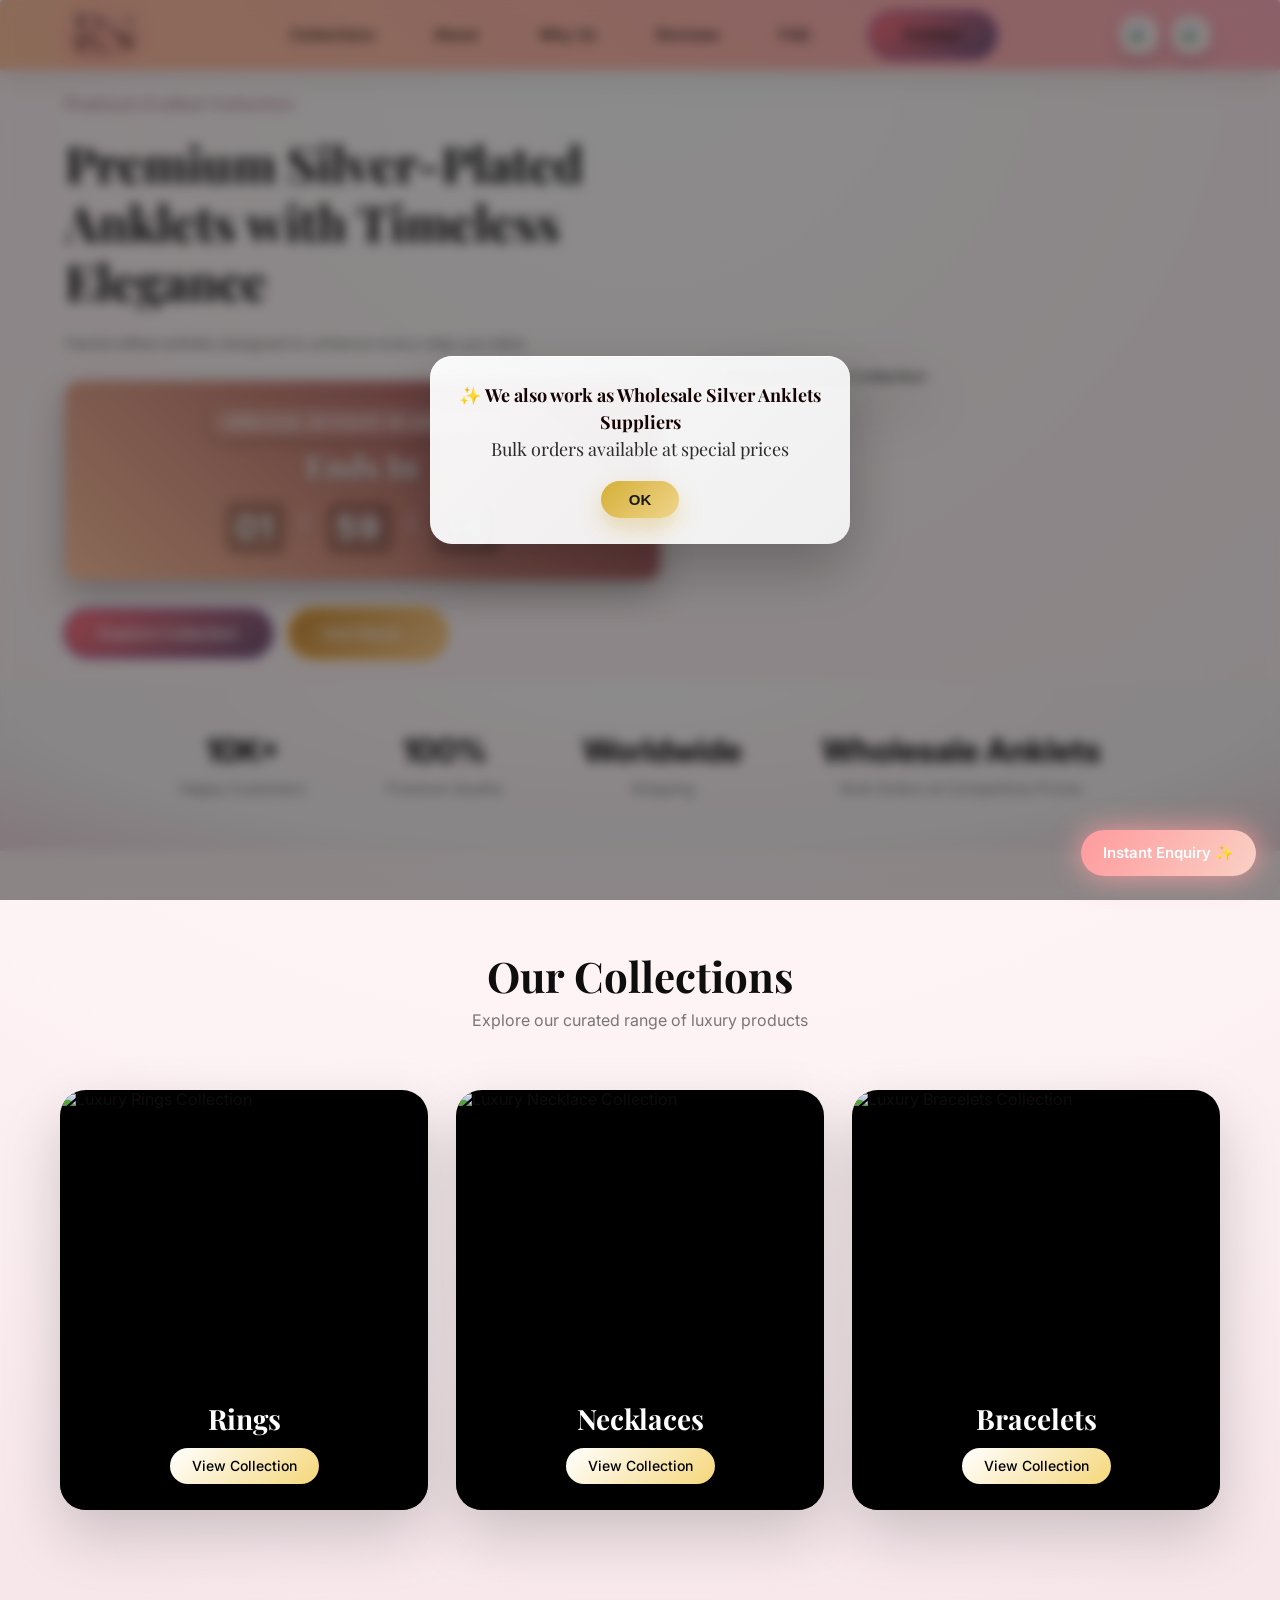
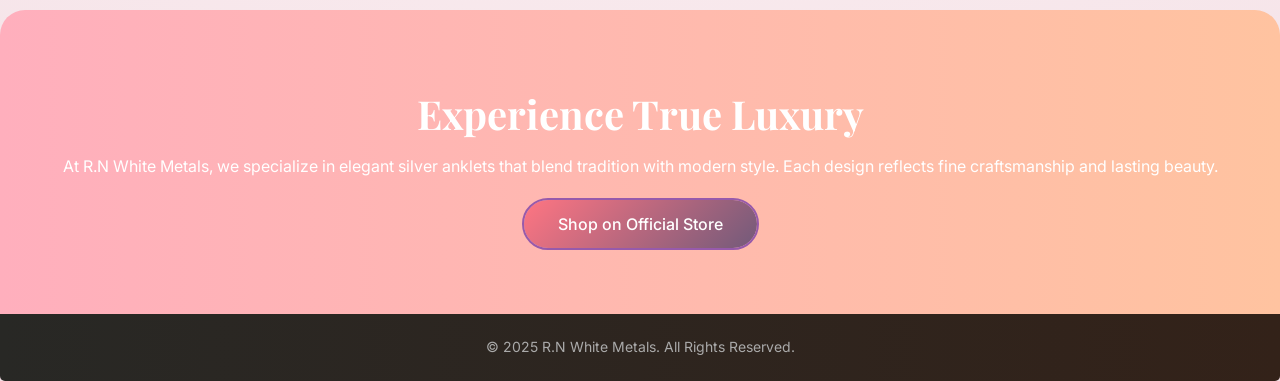
==== commit d0c5a7da: "updated" ====
--- a/index.html
+++ b/index.html
@@ -24,8 +24,8 @@
 
     <!-- LEFT : LOGO -->
     <div class="nav-left">
-      <a href="/" class="logo">
-        <img src="images/logo.png" alt="R.N White Metals Logo">
+      <a href="" class="logo">
+        <img src="assets/images/logo.png" alt="R.N White Metals Logo">
       </a>
     </div>
 
--- a/assets/css/global.css
+++ b/assets/css/global.css
@@ -347,10 +347,10 @@
   background: linear-gradient(45deg, #ffc3a0, #FFAFBD);
   box-shadow: 0 10px 30px rgba(0, 0, 0, 0.08);
 
-  border-top-left-radius: 20px;
-  border-top-right-radius: 20px;
-  border-bottom-left-radius: 5px;
-  border-bottom-right-radius: 5px;
+ border-top-left-radius: 5px;
+border-top-right-radius: 5px;
+border-bottom-left-radius: 2px;
+border-bottom-right-radius: 2px;
 }
 
 /* ================= WHOLESALE ALERT ================= */
--- a/assets/css/style.css
+++ b/assets/css/style.css
@@ -142,7 +142,7 @@
 
 .hero h1 {
   font-family: var(--font-heading);
-  font-size: 56px;
+  font-size: 49px;
   margin: 20px 0;
   color: var(--dark);
   transition: color 0.25s ease, transform 0.25s ease;
@@ -395,8 +395,8 @@
   background: linear-gradient(to right, #282825, #332219);
   color: #aaa;
   padding: 25px;
-  border-bottom-left-radius: 20px;
-  border-bottom-right-radius: 20px;
+  border-bottom-left-radius: 5px;
+  border-bottom-right-radius: 5px;
   text-align: center;
 }
 
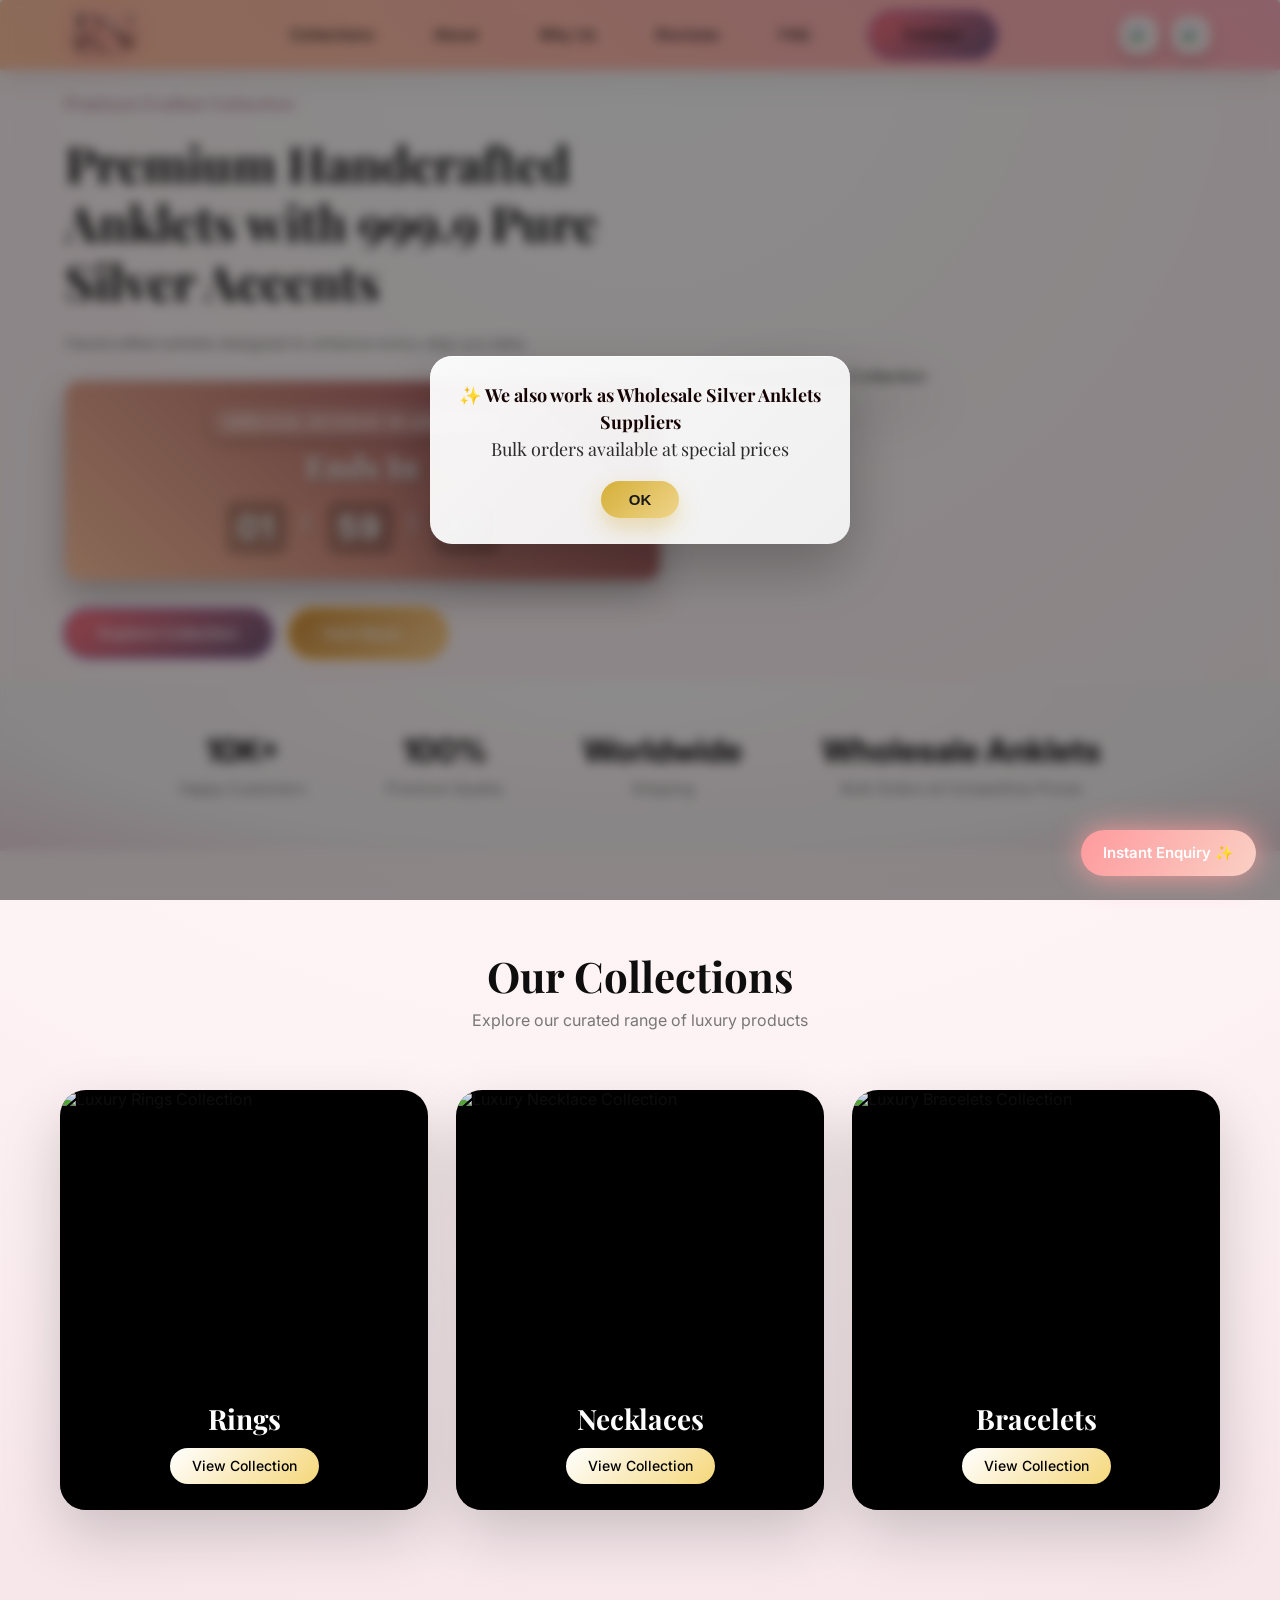
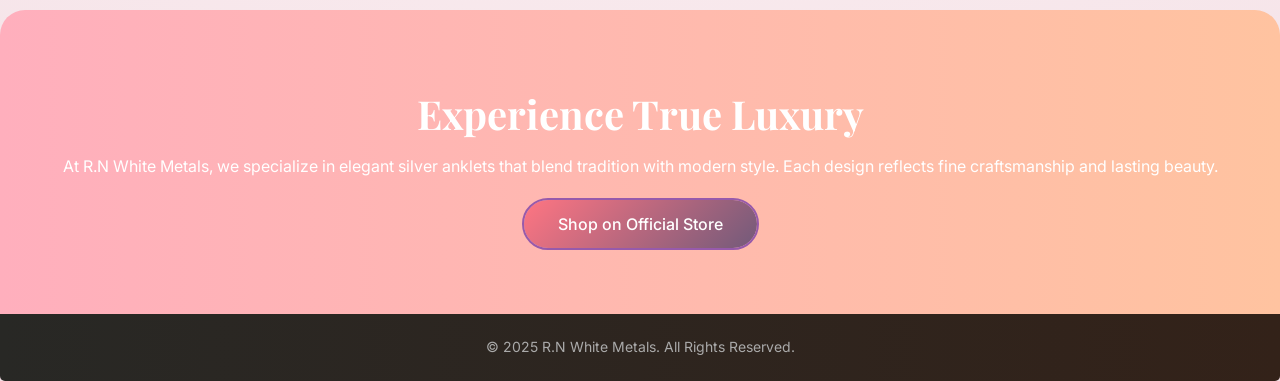
==== commit fe4f77e5: "updated" ====
--- a/index.html
+++ b/index.html
@@ -3,7 +3,7 @@
 <head>
   <meta charset="UTF-8" />
   <meta name="viewport" content="width=device-width, initial-scale=1.0" />
-  <title>R.N White Metals — Premium Handcrafted Silver-plated Anklets</title>
+  <title>R.N White Metals — Premium Handcrafted Anklets with 999.9 Pure Silver Accents</title>
 
   <!-- Google Fonts -->
   <link href="https://fonts.googleapis.com/css2?family=Playfair+Display:wght@400;600;700&family=Inter:wght@300;400;500;600&display=swap" rel="stylesheet">
@@ -13,7 +13,7 @@
 
   <!-- PAGE CSS -->
   <link rel="stylesheet" href="assets/css/style.css" />
-  <link rel="icon" href="logo.png" type="image/png">
+  <link rel="icon" href="assets/images/logo.png" type="image/png">
 
 </head>
 <body>
@@ -98,7 +98,7 @@
 <section class="hero">
   <div class="hero-content">
     <span class="hero-tag">Premium Crafted Collection</span>
-    <h1>Premium Silver-Plated Anklets with Timeless Elegance</h1>
+    <h1>Premium Handcrafted Anklets with 999.9 Pure Silver Accents</h1>
     <p>Handcrafted anklets designed to enhance every step you take.</p>
 
     <!-- ================= DAILY SPECIAL SALE ================= -->
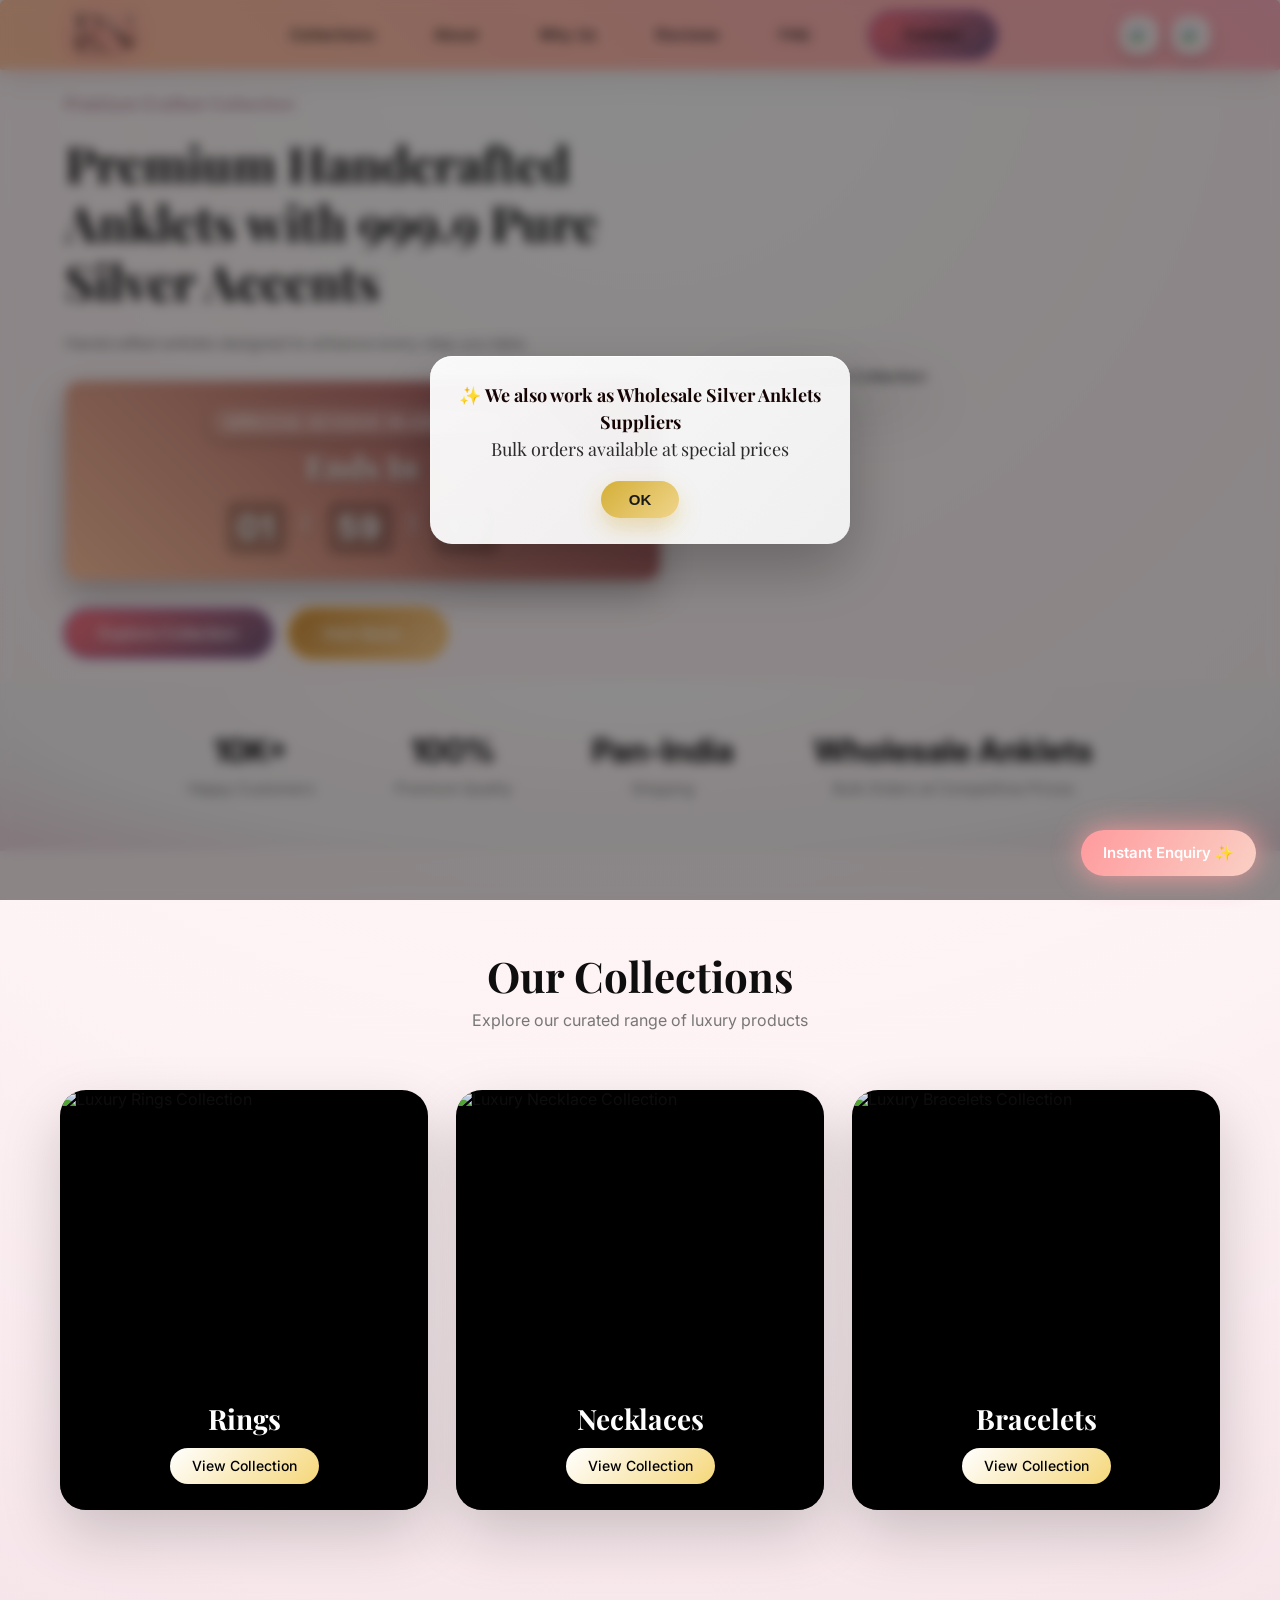
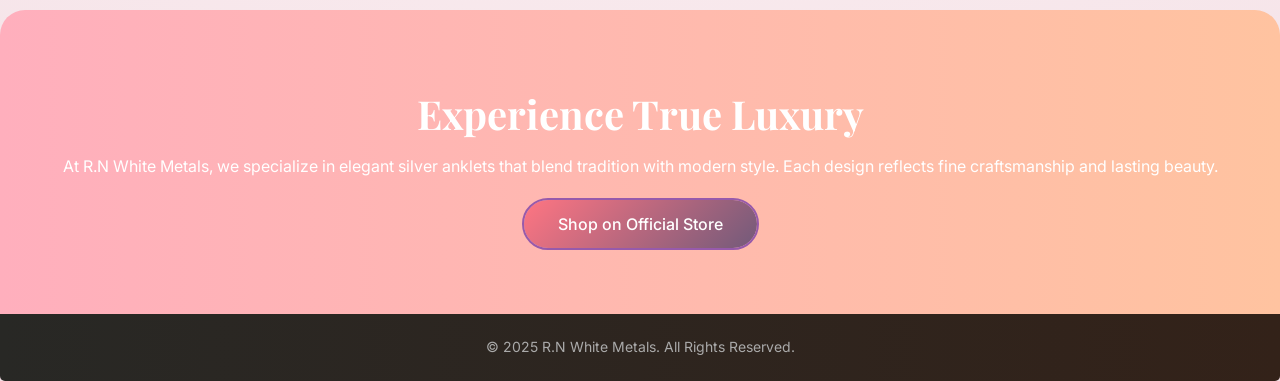
==== commit 7f21c081: "updated" ====
--- a/index.html
+++ b/index.html
@@ -144,7 +144,7 @@
   </div>
 
   <div class="trust-item">
-    <h3>Worldwide</h3>
+    <h3>Pan-India</h3>
     <p>Shipping</p>
   </div>
   <div class="trust-item">
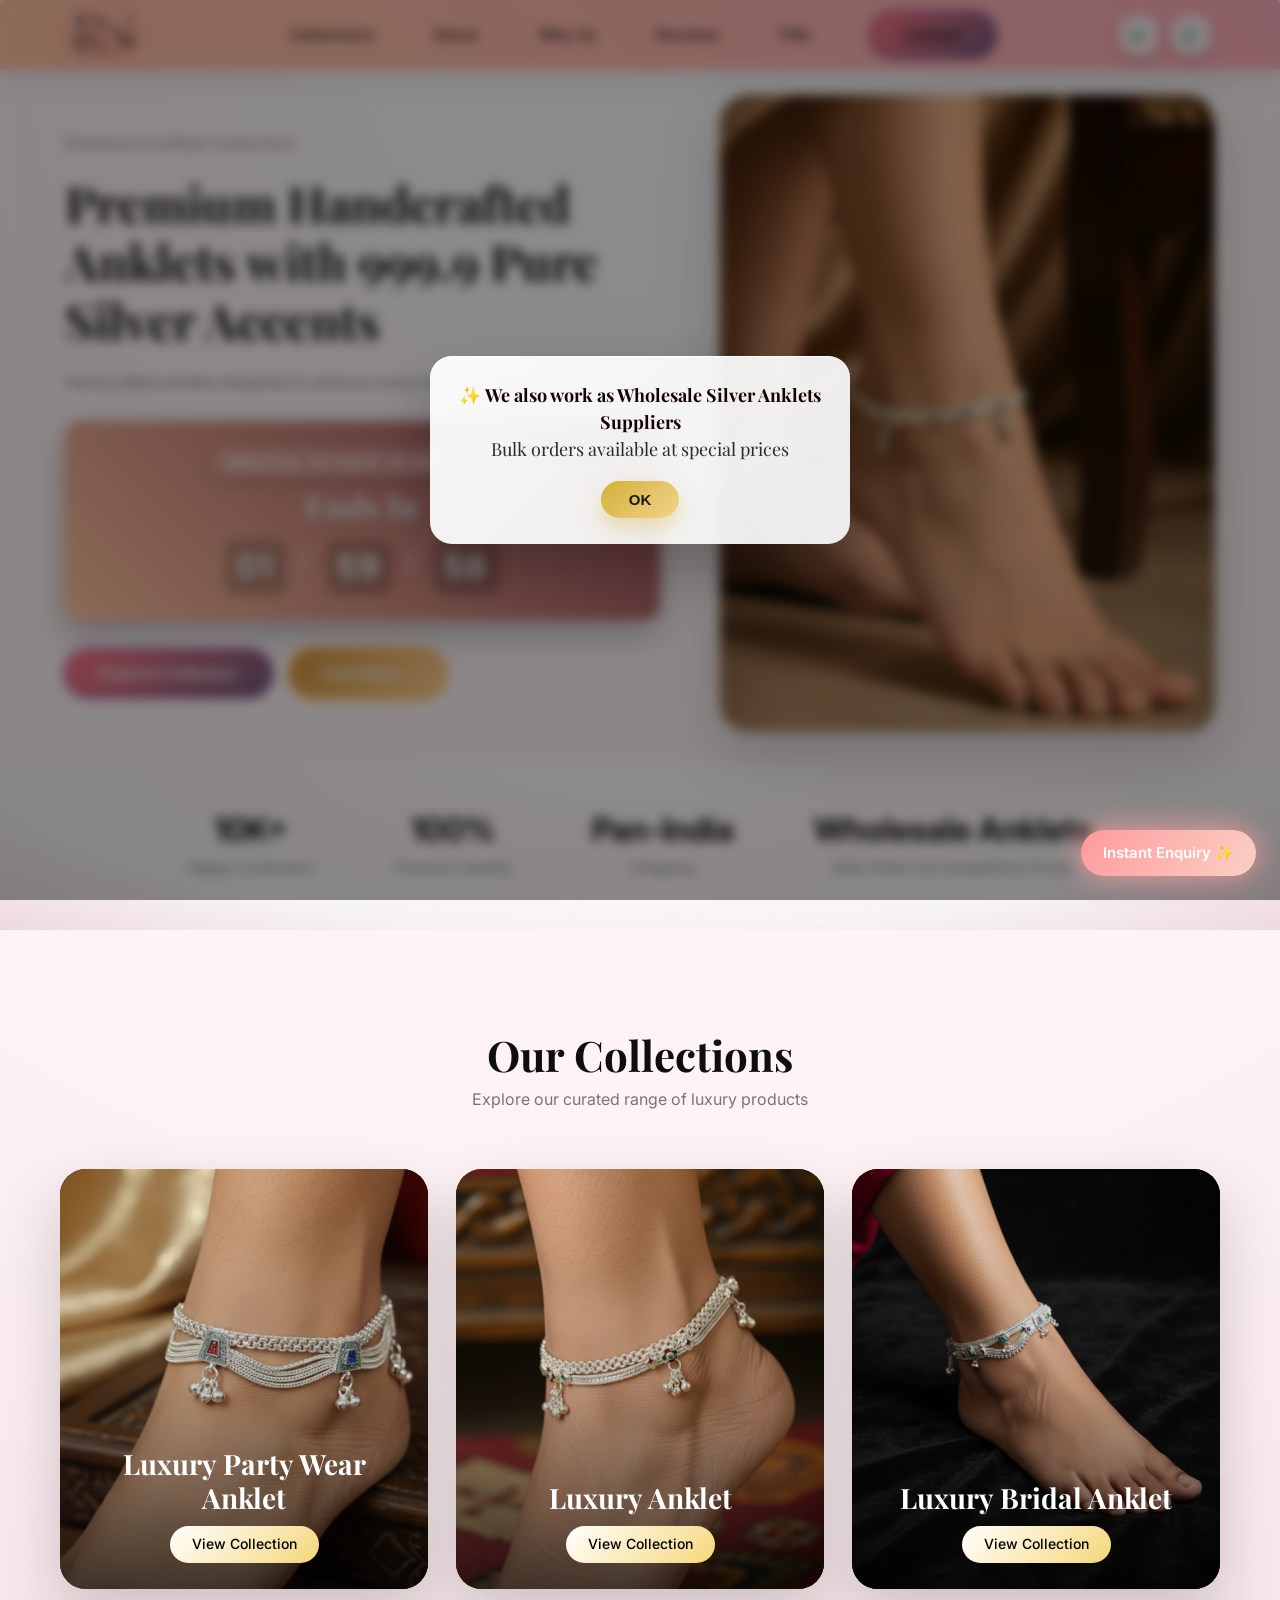
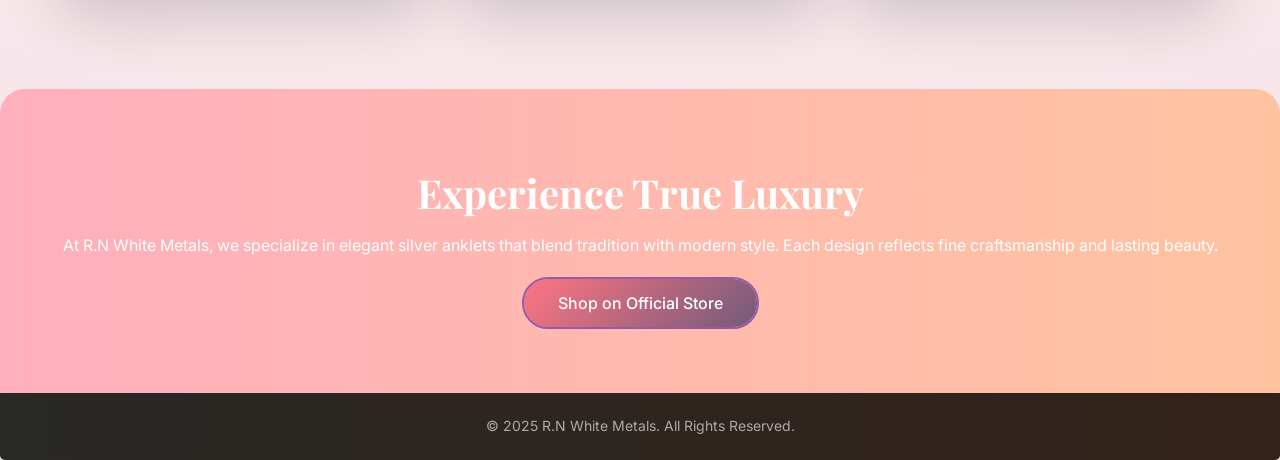
==== commit f9e4e75f: "updated" ====
--- a/index.html
+++ b/index.html
@@ -124,9 +124,9 @@
   </div>
 
   <div class="hero-image">
-    <img
-      src="https://images.unsplash.com/photo-1605100804763-247f67b3557e?q=80&w=1600&auto=format&fit=crop"
-      alt="Luxury Anklets Collection">
+   <img 
+  src="assets/images/a8.png" 
+  alt="Luxury Anklets Collection">
   </div>
 </section>
 
@@ -163,31 +163,31 @@
   <div class="collection-grid">
 
     <div class="collection-card">
-      <img
-        src="https://images.unsplash.com/photo-1605100804763-247f67b3557e?auto=format&fit=crop&w=1400&q=85"
-        alt="Luxury Rings Collection">
+     <img 
+  src="assets/images/a3.png" 
+  alt="Luxury Anklets Collection">
       <div class="collection-overlay">
-        <h3>Rings</h3>
+        <h3>Luxury Party Wear Anklet</h3>
         <a href="product/rings.html" class="shop-btn">View Collection</a>
       </div>
     </div>
 
     <div class="collection-card">
-      <img
-        src="https://images.unsplash.com/photo-1599643478518-a784e5dc4c8f?auto=format&fit=crop&w=1400&q=85"
-        alt="Luxury Necklace Collection">
+      <img 
+  src="assets/images/a6.png" 
+  alt="Luxury Anklets Collection">
       <div class="collection-overlay">
-        <h3>Necklaces</h3>
+        <h3>Luxury Anklet</h3>
         <a href="product/anklets.html" class="shop-btn">View Collection</a>
       </div>
     </div>
 
     <div class="collection-card">
-      <img
-        src="https://images.unsplash.com/photo-1611591437281-460bfbe1220a?auto=format&fit=crop&w=1400&q=85"
-        alt="Luxury Bracelets Collection">
+      <img 
+  src="assets/images/a9.png" 
+  alt="Luxury Bridal Anklet">
       <div class="collection-overlay">
-        <h3>Bracelets</h3>
+        <h3>Luxury Bridal Anklet</h3>
         <a href="product/bracelets.html" class="shop-btn">View Collection</a>
       </div>
     </div>
